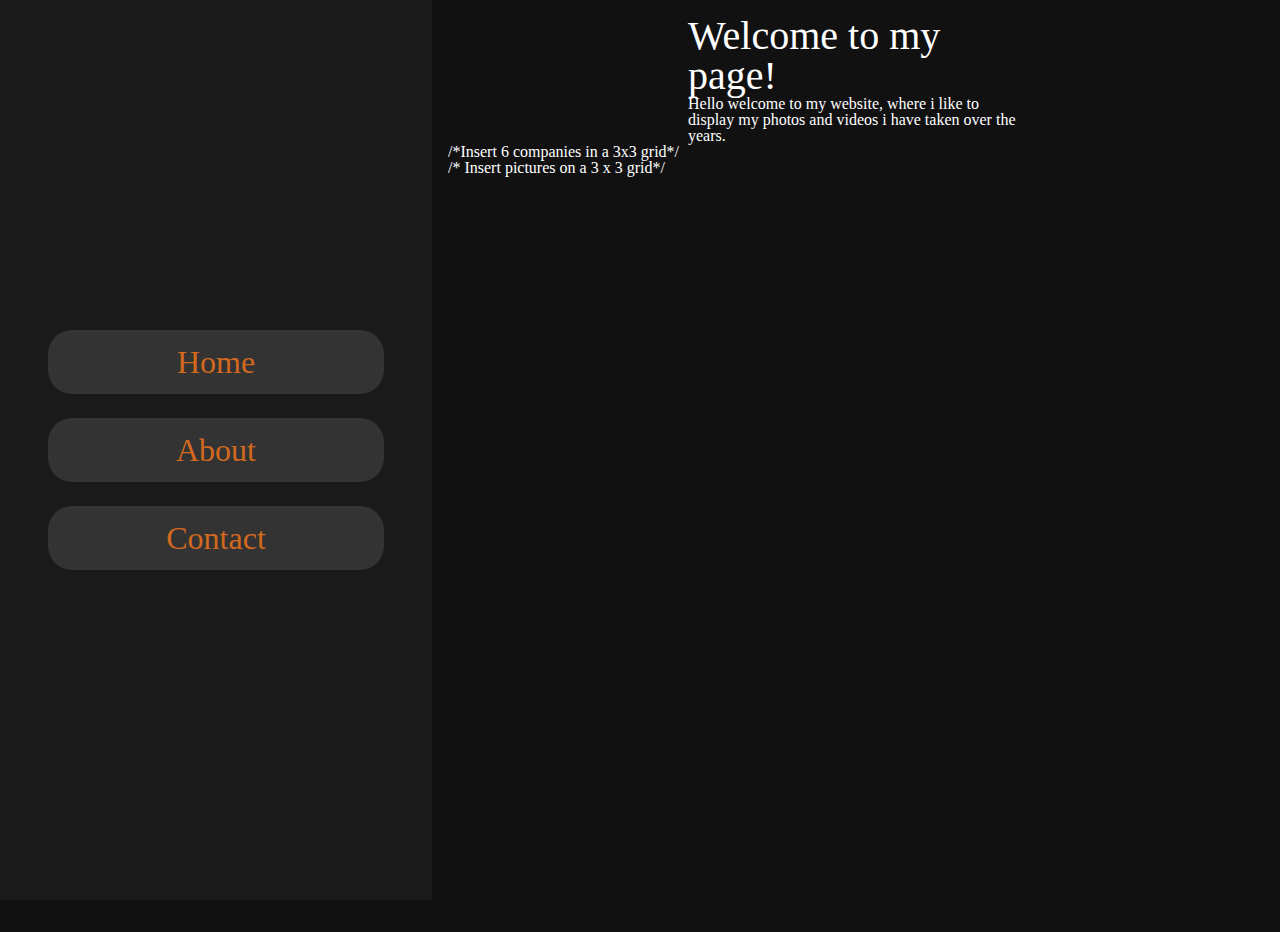
==== index.html @ 83eab13b "added home and about page including csss" ====
<!DOCTYPE html>
<html lang="en">
<head>
    <meta charset="UTF-8">
    <meta http-equiv="X-UA-Compatible" content="IE=edge">
    <meta name="viewport" content="width=device-width, initial-scale=1.0">
    <title>Samuel Nyarko Portfolio</title>
    <link rel="stylesheet" href="style.css"
</head>


<body>
    <div class="container">
        <header class="site-header" role="banner">
            <nav class="main-nav" role="navigation">
                <ul>
                   <li> <a href="#">Home </a></li>
                   <li> <a href="about.html">About</a></li>
                   <li> <a href="#">Contact</a></li>
                </ul>
            </nav>
        </header>
    <main class="main-content">
            <div class="welcome-content">
                <h2><span>Welcome to my page!<span></span></h2>
                <p>Hello welcome to my website, where i like to display my photos and videos i have taken over the years. </p>
            </div>
            
            /*Insert 6 companies in a 3x3 grid*/
            <div class="clients">
                
            </div>
            
            <div class="gallery">
                /* Insert pictures on a 3 x 3 grid*/
                
            </div>
    </div>
    </main>
</body>
</html>
---- style.css ----
/*CSS Reset*/
/* http://meyerweb.com/eric/tools/css/reset/ 
   v2.0 | 20110126
   License: none (public domain)
*/

html, body, div, span, applet, object, iframe,
h1, h2, h3, h4, h5, h6, p, blockquote, pre,
a, abbr, acronym, address, big, cite, code,
del, dfn, em, img, ins, kbd, q, s, samp,
small, strike, strong, sub, sup, tt, var,
b, u, i, center,
dl, dt, dd, ol, ul, li,
fieldset, form, label, legend,
table, caption, tbody, tfoot, thead, tr, th, td,
article, aside, canvas, details, embed, 
figure, figcaption, footer, header, hgroup, 
menu, nav, output, ruby, section, summary,
time, mark, audio, video {
	margin: 0;
	padding: 0;
	border: 0;
	font-size: 100%;
	font: inherit;
	vertical-align: baseline;
}
/* HTML5 display-role reset for older browsers */
article, aside, details, figcaption, figure, 
footer, header, hgroup, menu, nav, section {
	display: block;
}
body {
	line-height: 1;
}
ol, ul {
	list-style: none;
}
blockquote, q {
	quotes: none;
}
blockquote:before, blockquote:after,
q:before, q:after {
	content: '';
	content: none;
}
table {
	border-collapse: collapse;
	border-spacing: 0;
}



/*MY CODE*/
html{
    overflow-x: hidden;
    color: white;
}
body{
    background: #111;
    overflow-x: hidden;
    padding-left: 27rem;
}
.main-content{
    min-height: 100vh;
    padding: 1rem;
}
/* The side navigation menu */
header{
    position: fixed;
    top:0; left:0;
    z-index:1000;
    height:100%;
    width:27rem;
    background: #1a1a1a;
    display: flex;
    align-items: center;
    justify-content: center;
    flex-flow: column;
    text-align: center;
}

header .main-nav{
    width: 100%;
}
header .main-nav ul{
    list-style: none;
    padding:1rem 3rem ;
}
header .main-nav ul li a{
    text-decoration: none;
    display: block;
    padding: 1rem;
    margin: 1.5rem 0;
    background: #333;
    color: chocolate;
    font-size: 2rem;
    border-radius: 1.5rem;
}
header .main-nav ul li a:hover{
    background: white;
    border: solid 2px;
    border-color: chocolate;

}

/* MainContent CSS*/
.welcome-content{
    display: flex;
    justify-content:center;
    flex-flow: column;
    padding:0 15rem;
}
.welcome-content h2{
    font-size: 2.5rem;
    color: White;
}
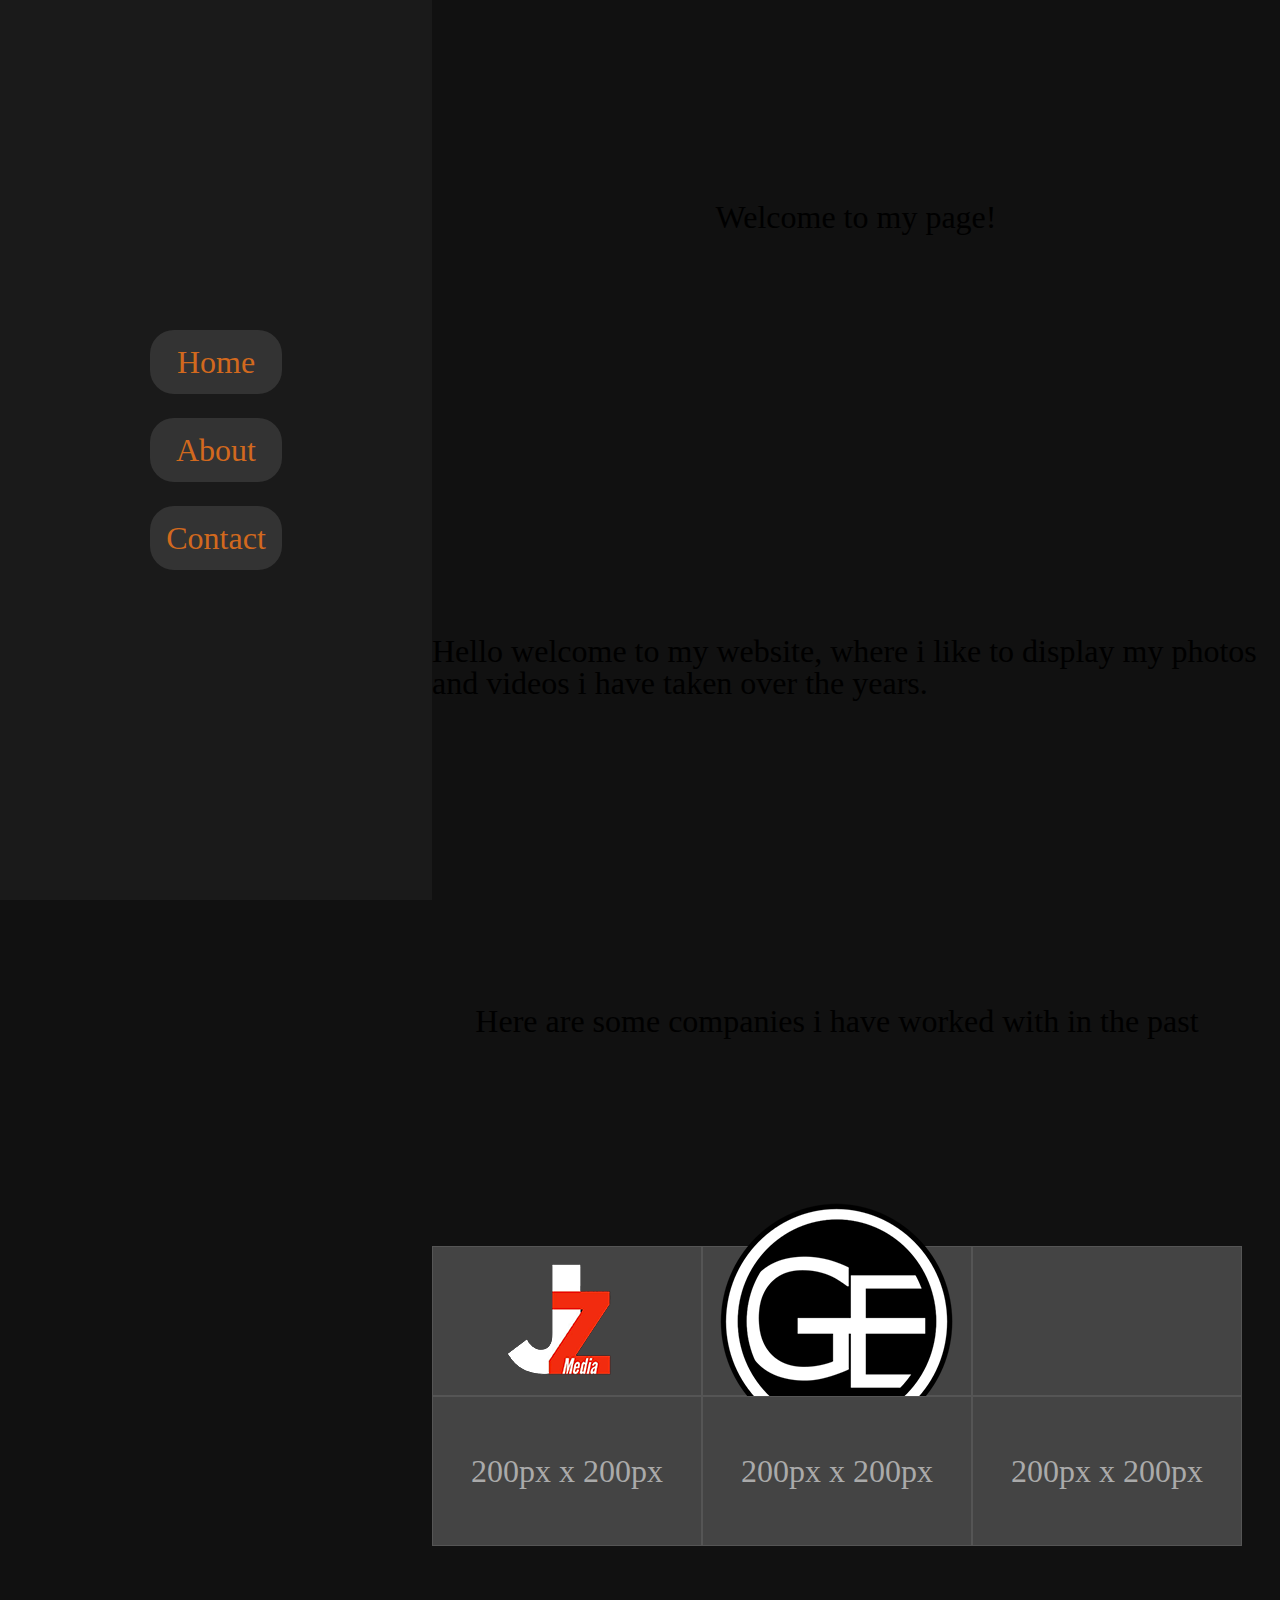
==== commit 283bdaea: "added snap to scroll and adding content to page." ====
--- a/index.html
+++ b/index.html
@@ -5,7 +5,7 @@
     <meta http-equiv="X-UA-Compatible" content="IE=edge">
     <meta name="viewport" content="width=device-width, initial-scale=1.0">
     <title>Samuel Nyarko Portfolio</title>
-    <link rel="stylesheet" href="style.css"
+    <link rel="stylesheet" href="style.css">
 </head>
 
 
@@ -21,21 +21,69 @@
             </nav>
         </header>
     <main class="main-content">
-            <div class="welcome-content">
+        <div class="maincontent">
+            <section class="child welcome">
                 <h2><span>Welcome to my page!<span></span></h2>
                 <p>Hello welcome to my website, where i like to display my photos and videos i have taken over the years. </p>
-            </div>
-            
-            /*Insert 6 companies in a 3x3 grid*/
-            <div class="clients">
-                
-            </div>
-            
-            <div class="gallery">
-                /* Insert pictures on a 3 x 3 grid*/
-                
-            </div>
+            </section>
+            <section class="child clients">
+                <h2>Here are some companies i have worked with in the past</h2>
+                <div class="logos">
+                    <div class="box">
+                    <picture>       
+                            <source srcset="images/jzmedia270px.png,
+                            images/jzmedia640.png 2x,
+                            images/jzmedia960.png 3x"
+                    media="(max-width: 320px)" />
+      
+    
+                            <source srcset="images/jzmedia720.png,
+                            images/jzmedia1440.png 2x,
+                            images/jzmedia2160.png 3x"
+                    media="(max-width: 720px)" />
+
+                    <img src="images/jzmedia270px.png" alt="photo of museum">
+                    </picture>
+                    </div>
+
+                    <div class="box">
+                    <picture>
+                            <source srcset="images/gebrand270.png,
+                            images/gebrand640.png 2x,
+                            images/gebrand720.png 3x"
+                    media="(max-width: 320px)" />
+    
+                            <source srcset="images/museum-landscape720.jpg,
+                            images/museum-landscape1440.jpg 2x,
+                            images/museum-landscape2160.jpg 3x"
+                    media="(max-width: 720px)" />
+
+                    <img src="images/gebrand270.png" alt="photo of museum">
+                    </picture>
+                    </div>
+
+                    <div class="box">
+                        <source srcset="images/museum-landscape320.jpg,
+                        images/museum-landscape640.jpg 2x,
+                        images/museum-landscape960.jpg 3x"
+                media="(max-width: 320px)" />
+  
+                        <source srcset="images/museum-landscape720.jpg,
+                        images/museum-landscape1440.jpg 2x,
+                        images/museum-landscape2160.jpg 3x"
+                media="(max-width: 720px)" />
+                    </div>
+
+                    <div class="box">200px x 200px</div>
+                    <div class="box">200px x 200px</div>
+                    <div class="box">200px x 200px</div>
+                </div>
+            </section>
+            <section class="child gallery">
+                <p>3</p>
+            </section>
+        </div>
+        </main>
     </div>
-    </main>
 </body>
 </html>--- a/style.css
+++ b/style.css
@@ -49,22 +49,26 @@
 }
 
 
+/*my code*/
 
-/*MY CODE*/
+
+
+*{
+    box-sizing: border-box;
+    margin: 0;
+    padding: 0;
+}
+
+
 html{
-    overflow-x: hidden;
-    color: white;
+    scroll-snap-type: y mandatory;
 }
 body{
     background: #111;
-    overflow-x: hidden;
-    padding-left: 27rem;
+    display: flex;
+    justify-content: center;
 }
-.main-content{
-    min-height: 100vh;
-    padding: 1rem;
-}
-/* The side navigation menu */
+
 header{
     position: fixed;
     top:0; left:0;
@@ -80,7 +84,7 @@
 }
 
 header .main-nav{
-    width: 100%;
+    width: 2;
 }
 header .main-nav ul{
     list-style: none;
@@ -100,17 +104,40 @@
     background: white;
     border: solid 2px;
     border-color: chocolate;
-
+    
+}
+.child{
+    min-height: 100vh;
+    font-size: 2rem;
+    display: grid;
+    place-items: center;
+    background: #111;
+    scroll-snap-align: start;
+    max-width: fit-content;
 }
 
-/* MainContent CSS*/
-.welcome-content{
+
+
+
+.maincontent{
+    margin-left:27rem;
+}
+
+
+
+
+/*client list*/
+.logos {
+    display: grid;
+    grid-template-rows:150px 150px 150px;
+    grid-template-columns: 270px 270px 270px;
+}
+
+.box {
+    background: #444;
+    border: 1px solid #555;
     display: flex;
-    justify-content:center;
-    flex-flow: column;
-    padding:0 15rem;
-}
-.welcome-content h2{
-    font-size: 2.5rem;
-    color: White;
-}+    align-items: center;
+    justify-content: center;
+    color: #AAA;
+  }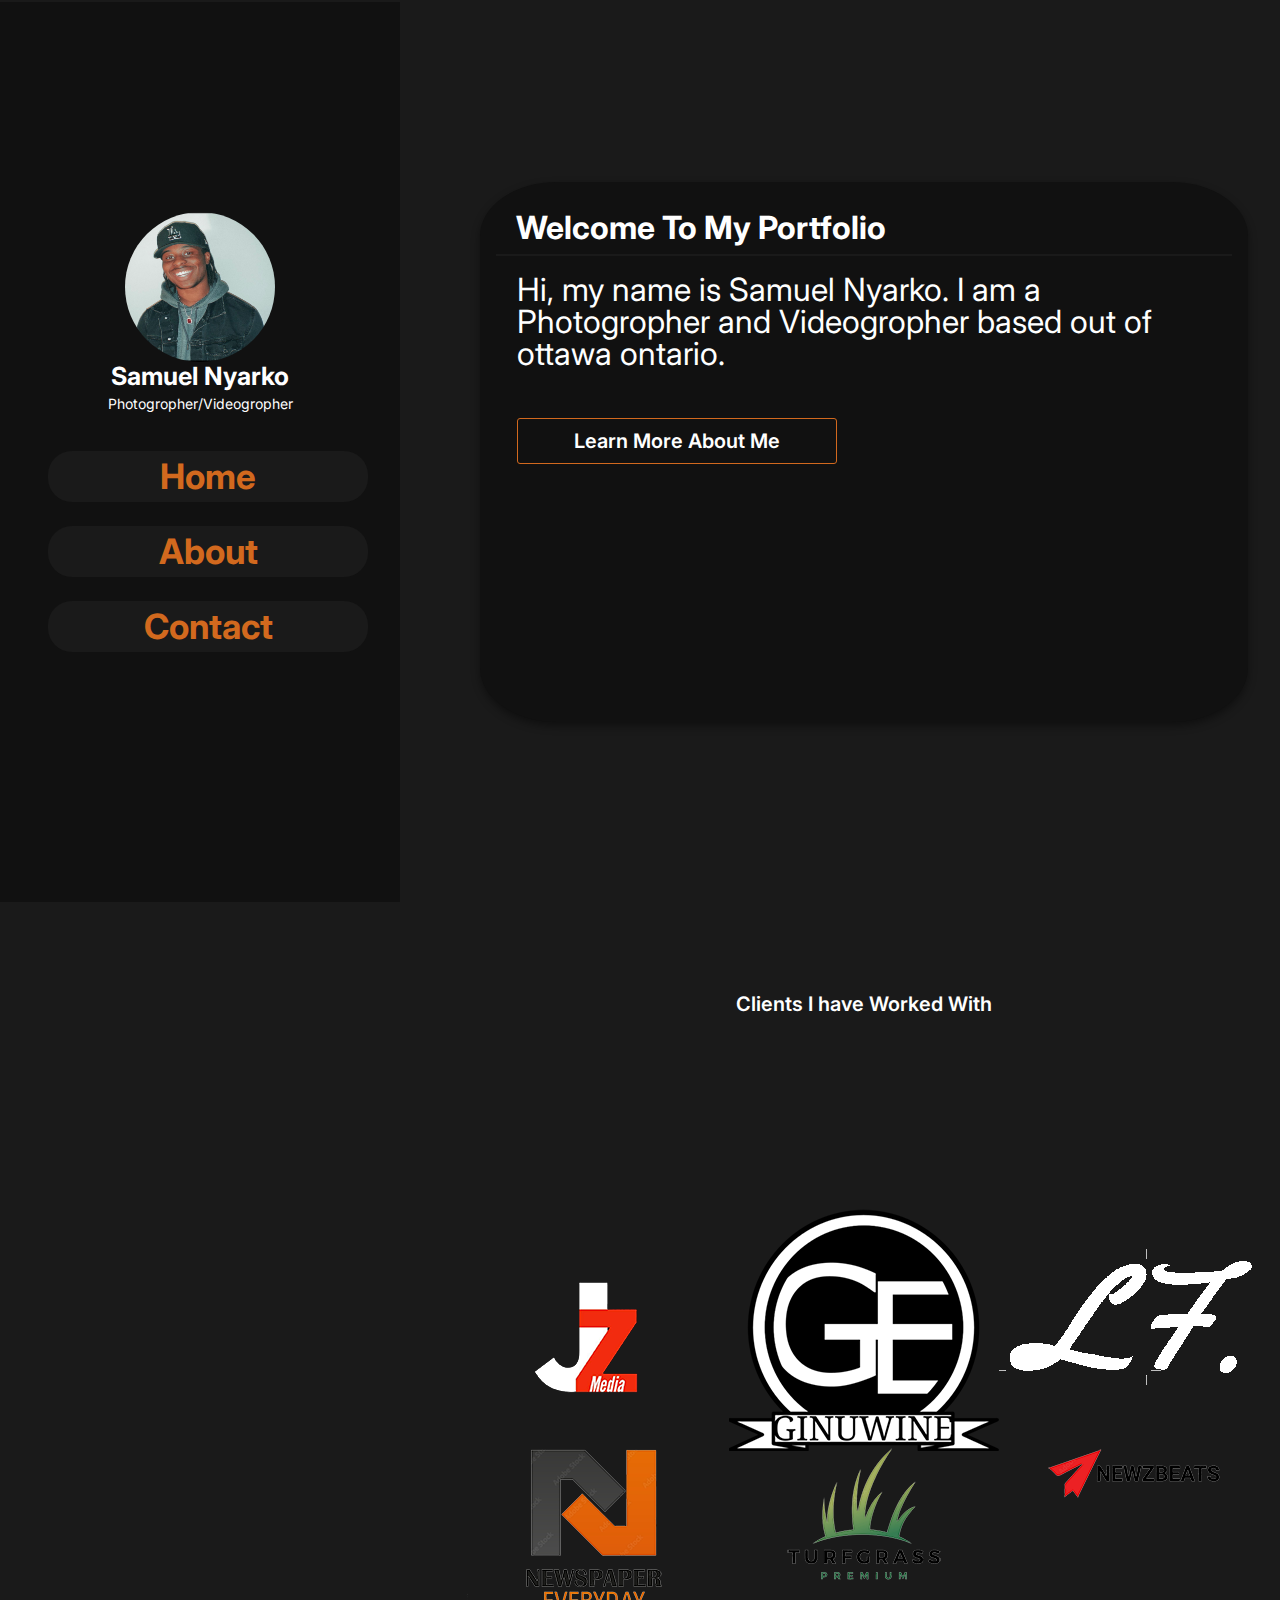
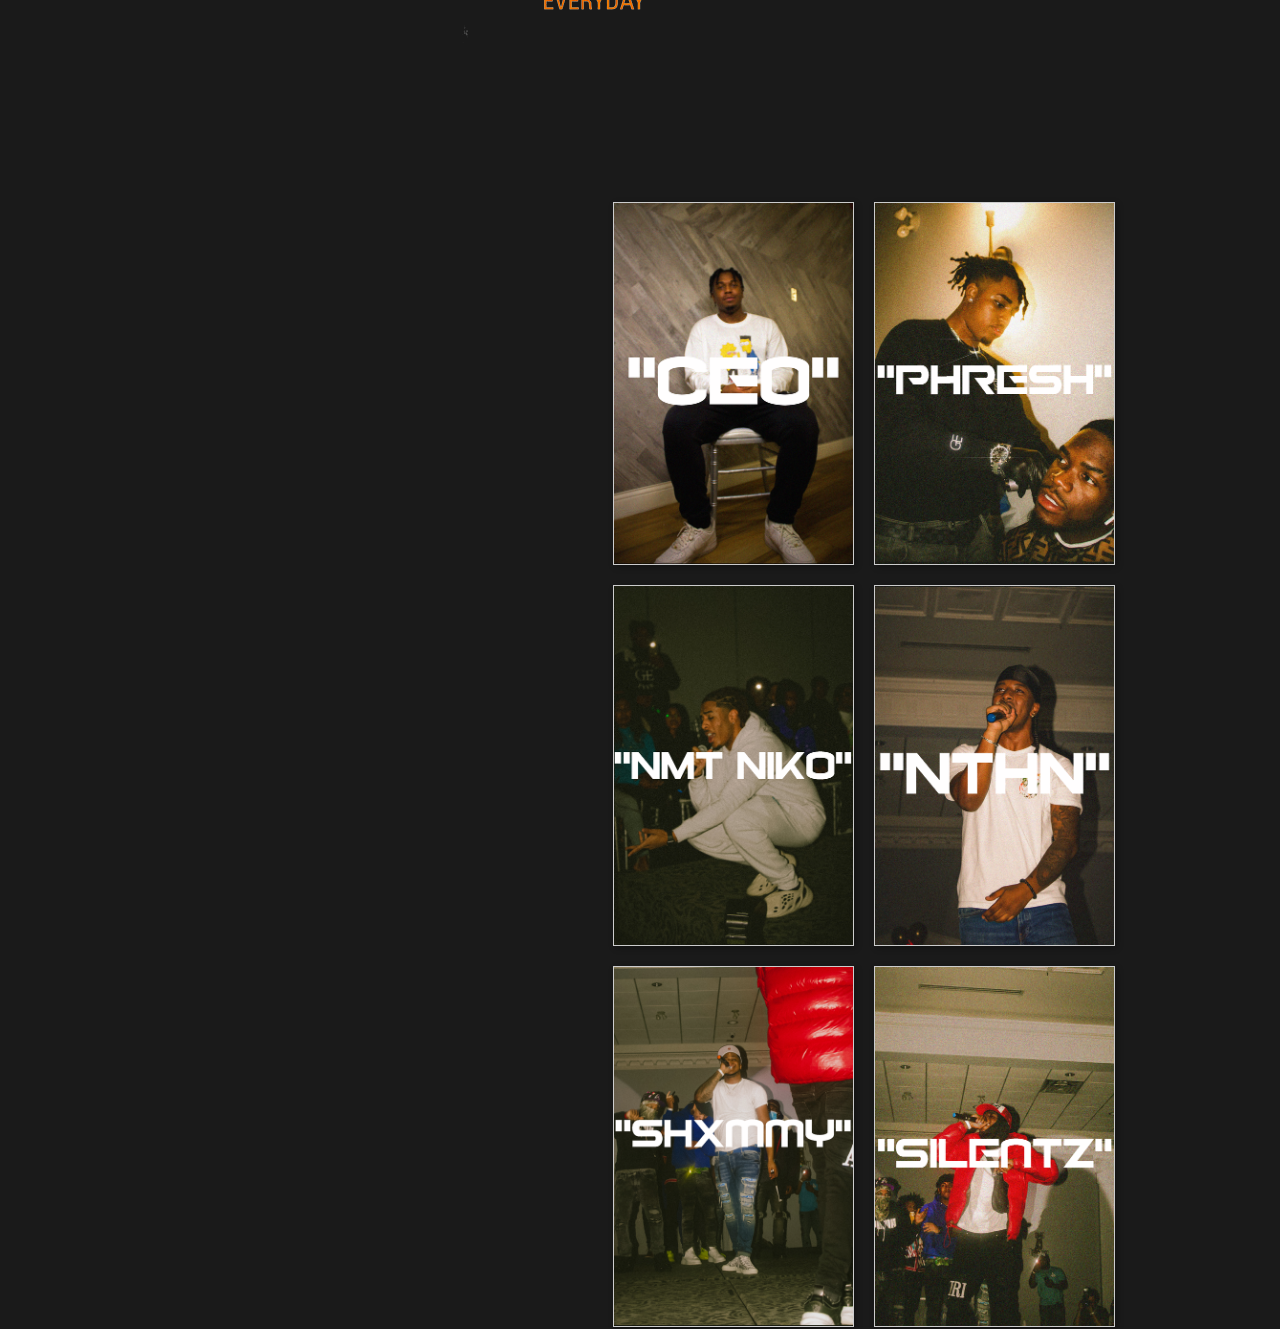
==== commit 2b4074ec: "completed content and css" ====
--- a/index.html
+++ b/index.html
@@ -6,30 +6,49 @@
     <meta name="viewport" content="width=device-width, initial-scale=1.0">
     <title>Samuel Nyarko Portfolio</title>
     <link rel="stylesheet" href="style.css">
+    <link href="https://fonts.googleapis.com/css2?family=Inter:wght@300;700&display=swap" rel="stylesheet">
 </head>
 
 
 <body>
+    <header class="site-header" role="banner">
+        <a href="index.html"><img src="/images/pfppic.PNG" alt=""></a>
+        <div class="user">
+            <h1>
+                Samuel Nyarko
+            </h1>
+            <p>
+                Photogropher/Videogropher
+            </p>
+        </div>
+        <nav class="main-nav desktop mobile" role="navigation">
+            <ul>
+                <li> <a href="index.html">Home </a></li>
+                <li> <a href="about.html">About</a></li>
+                <li> <a href="contact.html">Contact</a></li>
+            </ul>
+        </nav>
+    </header>
+    
     <div class="container">
-        <header class="site-header" role="banner">
-            <nav class="main-nav" role="navigation">
-                <ul>
-                   <li> <a href="#">Home </a></li>
-                   <li> <a href="about.html">About</a></li>
-                   <li> <a href="#">Contact</a></li>
-                </ul>
-            </nav>
-        </header>
     <main class="main-content">
         <div class="maincontent">
             <section class="child welcome">
-                <h2><span>Welcome to my page!<span></span></h2>
-                <p>Hello welcome to my website, where i like to display my photos and videos i have taken over the years. </p>
+                <div class="card">
+                    <h2>Welcome To My Portfolio</h2>
+                    <div class="container">
+                      <p>Hi, my name is Samuel Nyarko. I am a Photogropher and Videogropher based out of ottawa ontario.</p>
+                      <button>
+                          Learn More About Me
+                      </button>
+                    </div>
+                  </div>
             </section>
+
             <section class="child clients">
-                <h2>Here are some companies i have worked with in the past</h2>
+                <h2>Clients I have Worked With</h2>
                 <div class="logos">
-                    <div class="box">
+                    <div class="box1">
                     <picture>       
                             <source srcset="images/jzmedia270px.png,
                             images/jzmedia640.png 2x,
@@ -42,11 +61,11 @@
                             images/jzmedia2160.png 3x"
                     media="(max-width: 720px)" />
 
-                    <img src="images/jzmedia270px.png" alt="photo of museum">
+                    <img src="images/jzmedia270px.png" alt="photo of JZ Media">
                     </picture>
                     </div>
 
-                    <div class="box">
+                    <div class="box1">
                     <picture>
                             <source srcset="images/gebrand270.png,
                             images/gebrand640.png 2x,
@@ -58,29 +77,43 @@
                             images/museum-landscape2160.jpg 3x"
                     media="(max-width: 720px)" />
 
-                    <img src="images/gebrand270.png" alt="photo of museum">
+                    <img src="images/gebrand270.png" alt="photo of GE Brand">
+                    </picture>
+                    </div>
+                    
+                    
+                    <div class="box1">
+                    <picture>
+                            <source srcset="images/gebrand270.png,
+                            images/gebrand640.png 2x,
+                            images/gebrand720.png 3x"
+                    media="(max-width: 320px)" />
+    
+                            <source srcset="images/museum-landscape720.jpg,
+                            images/museum-landscape1440.jpg 2x,
+                            images/museum-landscape2160.jpg 3x"
+                    media="(max-width: 720px)" />
+
+                    <img src="images/lookerz270.png" alt="photo of Lookerz Brand">
                     </picture>
                     </div>
 
-                    <div class="box">
-                        <source srcset="images/museum-landscape320.jpg,
-                        images/museum-landscape640.jpg 2x,
-                        images/museum-landscape960.jpg 3x"
-                media="(max-width: 320px)" />
-  
-                        <source srcset="images/museum-landscape720.jpg,
-                        images/museum-landscape1440.jpg 2x,
-                        images/museum-landscape2160.jpg 3x"
-                media="(max-width: 720px)" />
-                    </div>
-
-                    <div class="box">200px x 200px</div>
-                    <div class="box">200px x 200px</div>
-                    <div class="box">200px x 200px</div>
+                    <div class="box"><img src="images/newspaper270.png" alt="newspaper logo"></div>
+                    <div class="box"><img src="images/turfgrass270.png" alt="turfgrass logo"></div>
+                    <div class="box"><img src="images/newzbeats270.png" alt="newzbeats logo"></div>
                 </div>
             </section>
+
             <section class="child gallery">
-                <p>3</p>
+                <div class="grid">
+                    <img src="images/gino.png" alt="photo 1">
+                    <img src="images/phresh.png" alt="photo 2">
+                    <img src="images/niko.png" alt="photo 3">
+                    <img src="images/nthn.png" alt="photo 4">
+                    <img src="images/shxmmy.png" alt="photo 5">
+                    <img src="images/silentz.png" alt="photo 6">
+                </div>
+                
             </section>
         </div>
         </main>
--- a/style.css
+++ b/style.css
@@ -59,14 +59,37 @@
     padding: 0;
 }
 
+button {
+    background: transparent;
+    border:1px solid chocolate;
+    padding: 10px 20px;
+    border-radius: 3px;
+    color: white;
+    font-weight: 600;
+    transition: box-shadow 300ms ease-in, color 300ms ease-in-out;
+ }
+
+button:hover{
+    background-color: chocolate;
+    color: white;
+    box-shadow: 40px 40px 40px 40px chocolate inset;
+}
+
 
 html{
     scroll-snap-type: y mandatory;
+    font-family: 'Inter', sans-serif;
 }
 body{
-    background: #111;
+    width: auto;
+    background: #1a1a1a;
     display: flex;
     justify-content: center;
+    overflow-x: hidden;
+}
+
+.container{
+    margin-right: 2rem;
 }
 
 header{
@@ -74,8 +97,8 @@
     top:0; left:0;
     z-index:1000;
     height:100%;
-    width:27rem;
-    background: #1a1a1a;
+    width:25rem;
+    background: #111;
     display: flex;
     align-items: center;
     justify-content: center;
@@ -83,8 +106,29 @@
     text-align: center;
 }
 
+header img{
+    border-radius: 50%;
+    width: 150px;
+    height: 150px;
+}
+
+header h1{
+    color: white;
+    font-family: 'Inter', sans-serif;
+    font-weight: 700;
+    font-size: 25px;
+}
+
+header p{
+    color: white;
+    font-family: 'Inter', sans-serif;
+    font-weight: 400;
+    font-size: 14px;
+    padding-top: .5rem;
+}
+
 header .main-nav{
-    width: 2;
+    width: 100%;
 }
 header .main-nav ul{
     list-style: none;
@@ -93,15 +137,19 @@
 header .main-nav ul li a{
     text-decoration: none;
     display: block;
-    padding: 1rem;
+    padding: .5rem;
     margin: 1.5rem 0;
-    background: #333;
+    width: 20rem;
+    background: #1a1a1a;
     color: chocolate;
-    font-size: 2rem;
+    font-family: 'Inter', sans-serif;
+    font-weight: 700;
+    font-size: 35px;
     border-radius: 1.5rem;
 }
 header .main-nav ul li a:hover{
-    background: white;
+    background: chocolate;
+    color: white;
     border: solid 2px;
     border-color: chocolate;
     
@@ -111,33 +159,296 @@
     font-size: 2rem;
     display: grid;
     place-items: center;
-    background: #111;
+    background: #1a1a1a;
     scroll-snap-align: start;
-    max-width: fit-content;
+    margin-left: 20rem;
 }
 
 
 
 
 .maincontent{
-    margin-left:27rem;
-}
-
-
+    margin-left:10rem;
+    width: auto;
+}
+
+
+
+.card {
+    /* Add shadows to create the "card" effect */
+    background-color: #111;
+    box-shadow: 0 4px 8px 0 rgba(0,0,0,0.4);
+    transition: 0.3s;
+    border-radius: 10%;
+  }
+  
+  /* On mouse-over, add a deeper shadow */
+  .card:hover {
+    box-shadow: 0 8px 16px 0 rgba(0,0,0,0.2);
+    
+  }
+  
+  .container {
+    padding: 2px 5px;
+  }
+
+  main .card {
+      height: 60vh;
+      width: 60vw;
+  }
+
+  main .card button{
+      margin-top: 10rem;
+      margin-left: 2rem;
+      width: 20rem;
+      font-size: 20px;
+      font-family: 'Inter', sans-serif;
+      font-weight: 600;
+  }
+
+  main .card h2{
+      font-weight: 700;
+      color: white;
+      margin-left: 1rem;
+      margin-right: 1rem;
+      margin-bottom: 1rem;
+      border-bottom: solid 2px #1a1a1a;
+      padding: 30px 10px 10px 20px;
+  }
+main .card p{
+    color: white;
+    margin-left: 2rem;
+}
 
 
 /*client list*/
+
+main .clients h2{
+    color: white;
+    font-size: 20px;
+    font-weight: 600;
+}
 .logos {
     display: grid;
     grid-template-rows:150px 150px 150px;
     grid-template-columns: 270px 270px 270px;
-}
-
-.box {
-    background: #444;
-    border: 1px solid #555;
+    grid-row-gap: 2rem;
+}
+
+.box .box1{
     display: flex;
     align-items: center;
     justify-content: center;
     color: #AAA;
-  }+  }
+
+
+/*Gallery Portion */
+main .gallery .grid { 
+    display: grid;
+    grid-template-columns: repeat(auto-fill, minmax(200px, 1fr));
+    grid-gap: 20px;
+    align-items: stretch;
+    }
+
+  main .gallery .grid img {
+    border: 1px solid #ccc;
+    box-shadow: 2px 2px 6px 0px  rgba(0,0,0,0.3);
+    max-width: 100%;
+  }
+
+
+/*About Page*/
+
+
+
+.location h2{
+    color: white;
+    font-weight: 500;
+    font-size: 24px;
+    margin-top: 1.5rem;
+}
+
+.education .card{
+    margin-left: 10rem;
+}
+
+
+.education .card{
+    display: grid;
+    grid-template-columns: 1fr;
+    grid-template-rows: 1fr 1fr 1fr;
+}
+
+.card h3{
+    color: white;
+    padding-bottom:2rem;
+    margin-left:1rem;
+    font-weight: 600;
+}
+
+.high-school{
+    border-bottom: 1px solid chocolate;
+}
+
+.college{
+    padding-top:1rem;
+}
+
+
+  /*Contact Form*/
+  .contact-container{
+      background: #111;
+      width: 100%;
+      justify-content: center;
+      align-items: center;
+      padding: 8rem;
+      margin-left: 14rem;
+  }
+
+  .contact-container h2{
+      background: #111;
+      color: white;
+      font-size: 20px;  text-align: center;
+      font-weight: 700;
+      margin-bottom:3rem ;
+      margin-top: 2rem
+  }
+
+  .wrap{
+      
+      width: 100%;
+      display: grid;
+  }
+  .wrap .box{
+      width: 100%;
+      position: relative;
+      padding: 20px;
+  }
+
+.wrap .box input{
+    width: 100%;  
+    font-size: 20px;
+    background: transparent;
+    border: none;
+    outline: none;
+    border-bottom: 1px solid chocolate;
+    transition: 0.5s linear;
+}
+
+.wrap .box input:focus{
+    padding: 20px 10px;
+    background: chocolate;
+    margin-top: 10px;
+}
+
+.wrap .box input:valid{
+    padding: 20px 10px;
+    background: chocolate;
+    margin-top: 10px;
+}
+
+
+.wrap .box label{
+    position: absolute;
+    top: 0;
+    left: 0;
+    color: white;
+    font-size: 18px;
+    font-weight: 500;
+    padding:20px;
+    transition: 0.5s linear;
+}
+
+.wrap .box input:focus ~ label{
+    padding:0
+}
+
+.wrap .box input:valid ~ label{
+    padding:0
+}
+
+.wrap .box textarea{
+    width: 100%;  
+    font-size: 20px;
+    background: transparent;
+    border: none;
+    outline: none;
+    border-bottom: 1px solid chocolate;
+    transition: 0.5s linear;
+    margin-bottom: 1.5rem;
+}
+
+.wrap .box textarea:focus{
+    padding: 20px 10px;
+    background: chocolate;
+    margin-top: 10px;
+}
+
+.wrap .box textarea:valid{
+    padding: 20px 10px;
+    background: chocolate;
+    margin-top: 10px;
+}
+
+.container input[type="submit"]{
+    background: transparent;
+    border:1px solid chocolate;
+    padding: 10px 20px;
+    border-radius: 3px;
+    color: white;
+    font-weight: 600;
+    transition: box-shadow 300ms ease-in, color 300ms ease-in-out;
+}
+
+.container input[type="submit"]:hover{
+    background: chocolate;
+    box-shadow: 40px 40px 40px 40px chocolate inset;
+}
+
+
+  /*Media Queery*/
+  @media (min-width:987px){
+      main .card button{
+          margin-top:5rem;
+      }
+  }
+
+  @media (min-width:910px){
+    main .card button{
+        margin-top:3rem;
+    }
+}
+
+@media (max-width:910px){
+    
+    main .card button{
+        margin-top:5rem;
+    }
+}
+
+@media (max-width:887px){
+    header{
+        position: fixed;
+        top:0; left:0;
+        z-index:1000;
+        height:100%;
+        width:18rem;
+        background: #111;
+        display: flex;
+        align-items: center;
+        justify-content: center;
+        flex-flow: column;
+        text-align: center;
+      }
+
+      header .main-nav ul{
+        list-style: none;
+        padding:1rem .5rem ;
+    }
+
+      header .main-nav ul li a{
+        width: 15rem;
+        font-size: 25px;
+      }
+}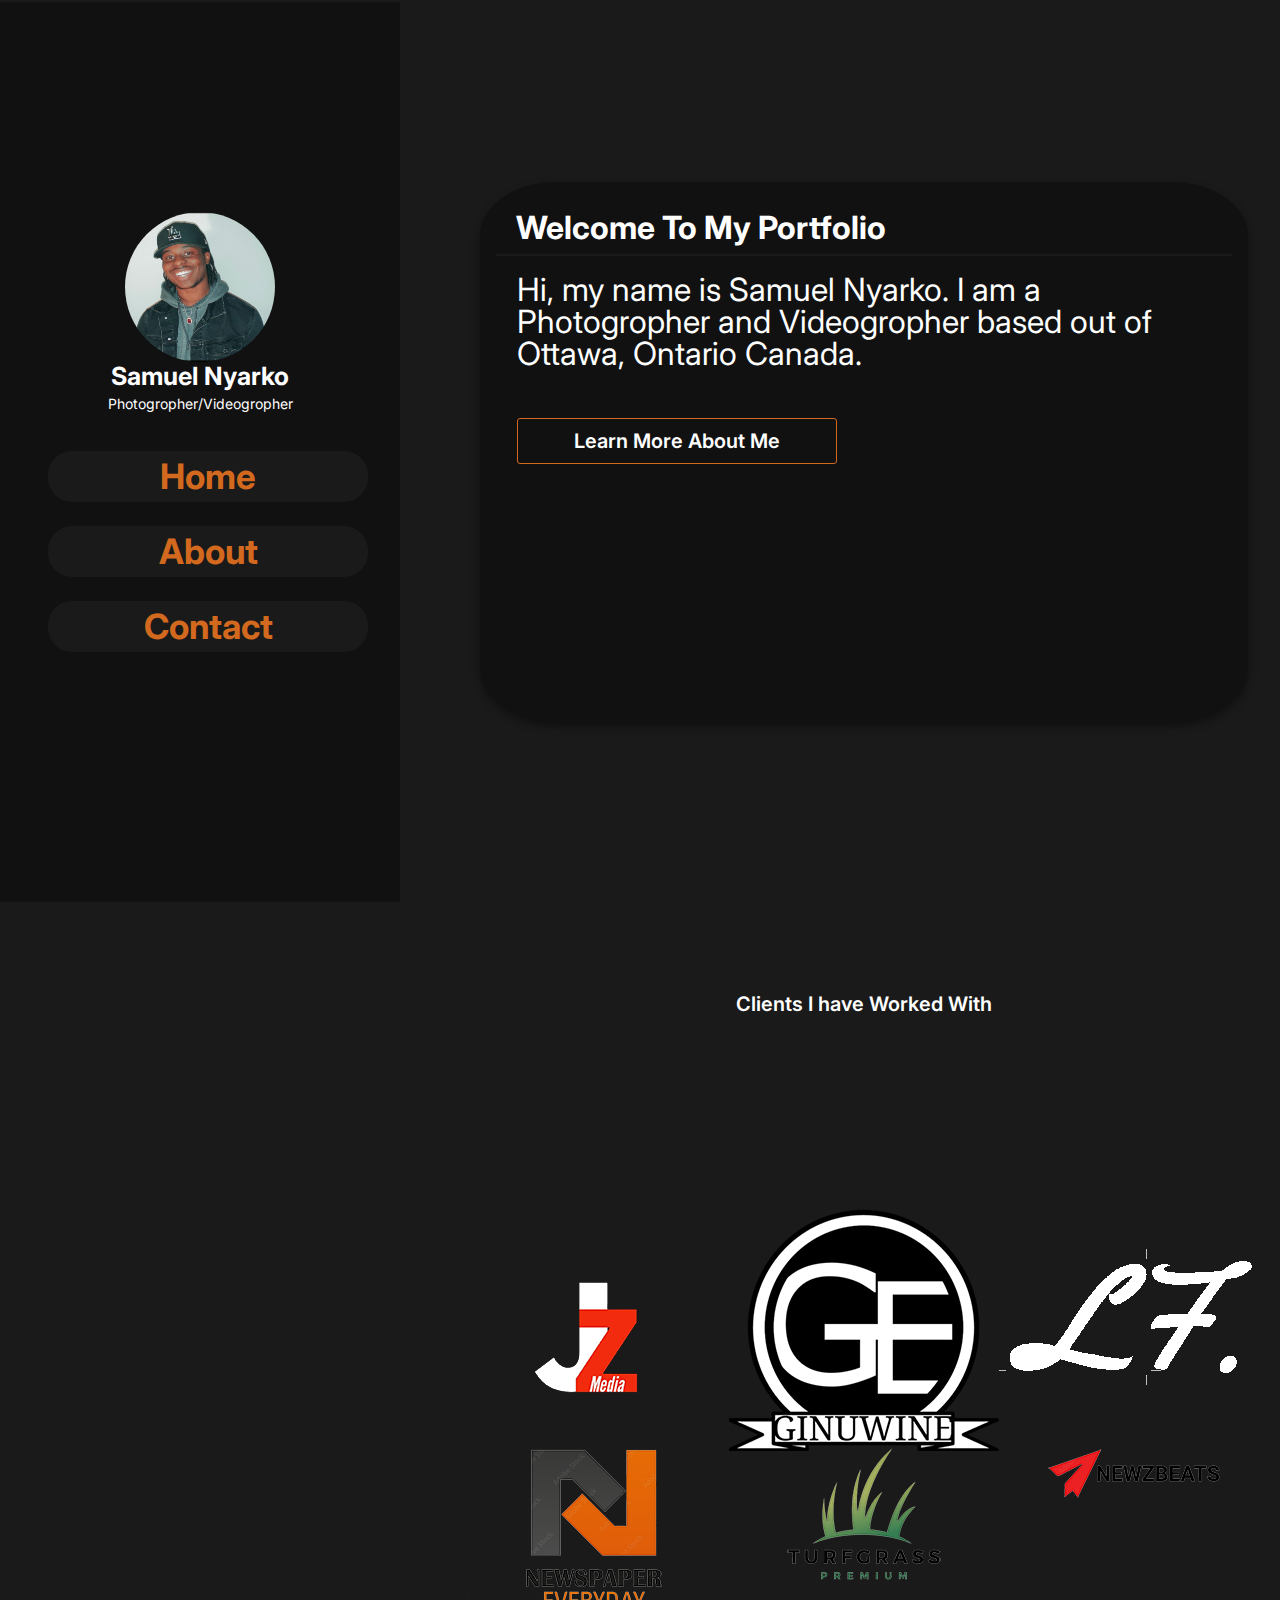
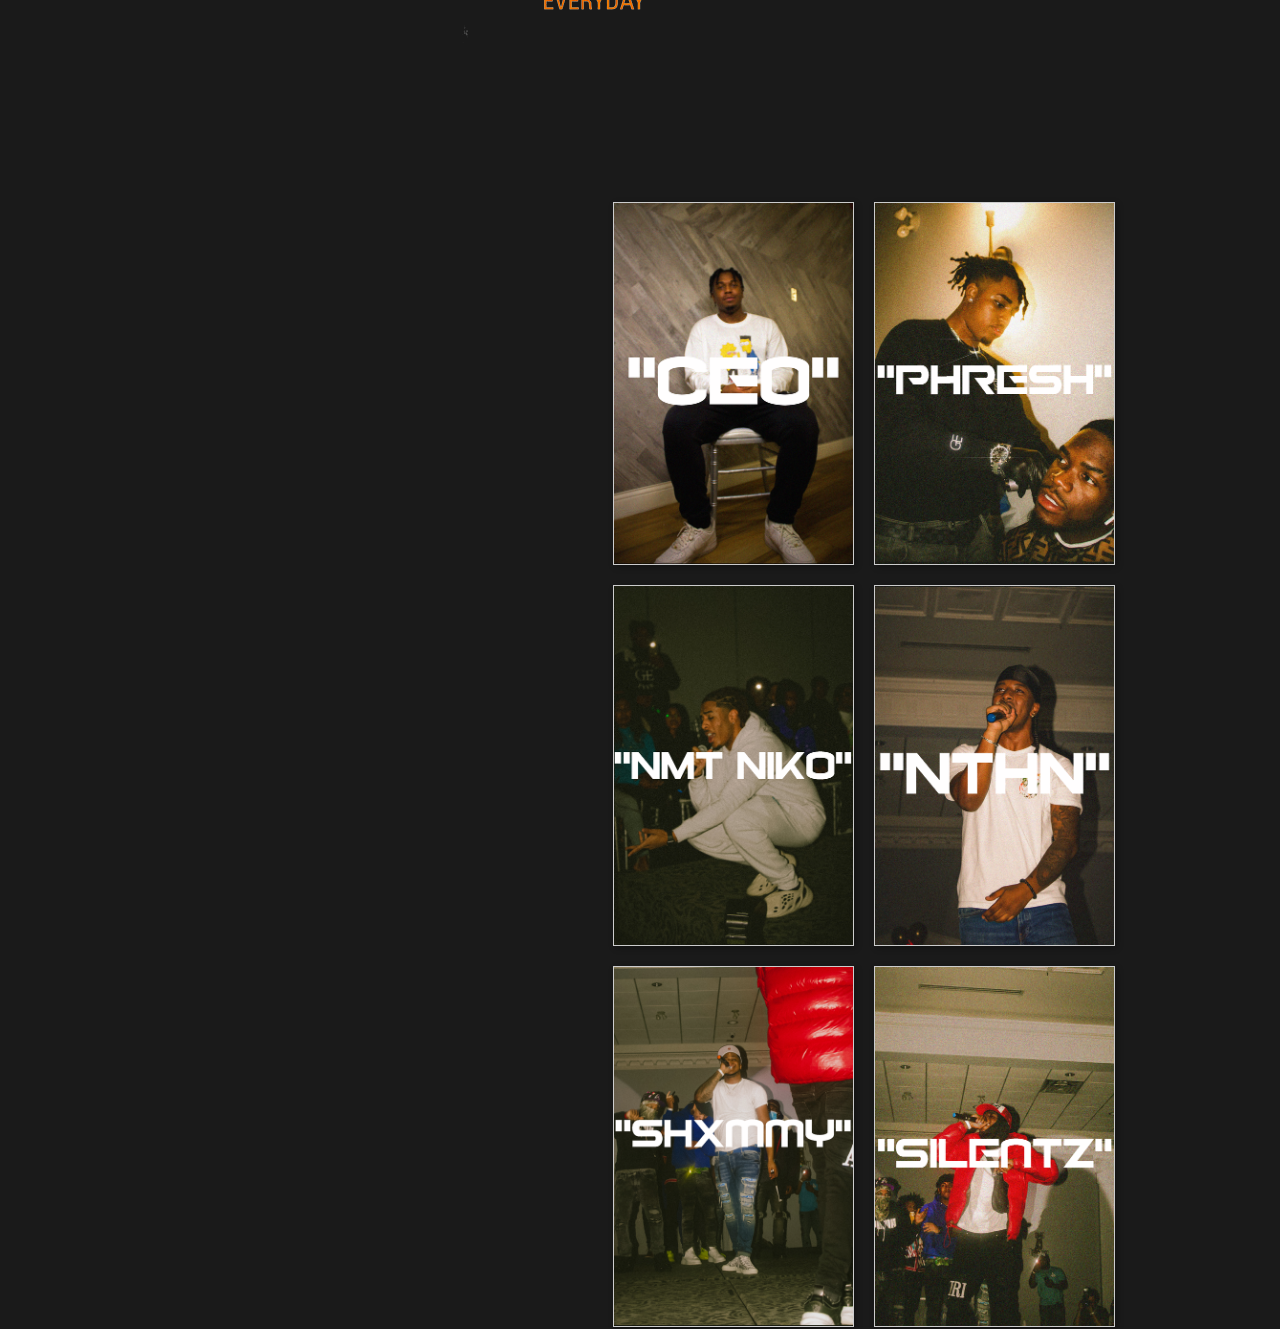
==== commit 72ddddc0: "fixed comments and added mock photos" ====
--- a/index.html
+++ b/index.html
@@ -8,7 +8,6 @@
     <link rel="stylesheet" href="style.css">
     <link href="https://fonts.googleapis.com/css2?family=Inter:wght@300;700&display=swap" rel="stylesheet">
 </head>
-
 
 <body>
     <header class="site-header" role="banner">
@@ -22,6 +21,7 @@
             </p>
         </div>
         <nav class="main-nav desktop mobile" role="navigation">
+            <!--Navigation Side Bar-->
             <ul>
                 <li> <a href="index.html">Home </a></li>
                 <li> <a href="about.html">About</a></li>
@@ -32,12 +32,14 @@
     
     <div class="container">
     <main class="main-content">
+        <!--Main content of the site-->
         <div class="maincontent">
+            <!--Introduction to site-->
             <section class="child welcome">
                 <div class="card">
                     <h2>Welcome To My Portfolio</h2>
                     <div class="container">
-                      <p>Hi, my name is Samuel Nyarko. I am a Photogropher and Videogropher based out of ottawa ontario.</p>
+                      <p>Hi, my name is Samuel Nyarko. I am a Photogropher and Videogropher based out of Ottawa, Ontario Canada.</p>
                       <button>
                           Learn More About Me
                       </button>
@@ -45,11 +47,13 @@
                   </div>
             </section>
 
+            <!--CLient list-->
             <section class="child clients">
                 <h2>Clients I have Worked With</h2>
                 <div class="logos">
                     <div class="box1">
-                    <picture>       
+                    <picture>   
+                        <!--JZmedia log pictures-->    
                             <source srcset="images/jzmedia270px.png,
                             images/jzmedia640.png 2x,
                             images/jzmedia960.png 3x"
@@ -67,6 +71,7 @@
 
                     <div class="box1">
                     <picture>
+                        <!--GE Brand logo pictures-->
                             <source srcset="images/gebrand270.png,
                             images/gebrand640.png 2x,
                             images/gebrand720.png 3x"
@@ -84,6 +89,7 @@
                     
                     <div class="box1">
                     <picture>
+                        <!--LZ Brand Logo pictures-->
                             <source srcset="images/gebrand270.png,
                             images/gebrand640.png 2x,
                             images/gebrand720.png 3x"
@@ -98,12 +104,16 @@
                     </picture>
                     </div>
 
+                    <!--Newspaper Logo-->
                     <div class="box"><img src="images/newspaper270.png" alt="newspaper logo"></div>
+                    <!--turfgrass logo-->
                     <div class="box"><img src="images/turfgrass270.png" alt="turfgrass logo"></div>
+                    <!--newsbeats Logo-->
                     <div class="box"><img src="images/newzbeats270.png" alt="newzbeats logo"></div>
                 </div>
             </section>
 
+            <!--Photo and video gallery-->
             <section class="child gallery">
                 <div class="grid">
                     <img src="images/gino.png" alt="photo 1">
--- a/style.css
+++ b/style.css
@@ -190,6 +190,7 @@
   
   .container {
     padding: 2px 5px;
+    animation: transitionIn 0.75s;
   }
 
   main .card {
@@ -260,7 +261,9 @@
 
 /*About Page*/
 
-
+.mobile-map{
+    display: none;
+}
 
 .location h2{
     color: white;
@@ -407,27 +410,42 @@
 }
 
 
+/*Load in transition Effect*/
+@keyframes transitionIn {
+    from{
+        opacity:0;
+        transform:rotateX(-10deg);
+    }
+
+    to {
+        opacity: 1;
+        transform: rotate(0);
+    }
+}
+
+
   /*Media Queery*/
-  @media (min-width:987px){
+  @media screen and (min-width:987px){
       main .card button{
           margin-top:5rem;
       }
   }
 
-  @media (min-width:910px){
+  @media screen and (min-width:910px){
     main .card button{
         margin-top:3rem;
     }
 }
 
-@media (max-width:910px){
+@media screen and (max-width:910px){
     
     main .card button{
         margin-top:5rem;
     }
 }
 
-@media (max-width:887px){
+@media screen and (max-width:887px){
+    /*Navigation*/
     header{
         position: fixed;
         top:0; left:0;
@@ -451,4 +469,82 @@
         width: 15rem;
         font-size: 25px;
       }
-}+      main .card button{
+        margin-top:3rem;
+    }
+    .child{
+        margin-left: 10rem;
+    }
+
+    /*client list*/
+    .logos{
+        grid-template-columns: 270px 270px;
+    }
+
+    /*About Section*/
+    .desktop-map{
+        display: none;
+    }
+    .mobile-map{
+        display: block;
+        margin-left: 15rem;
+    }
+
+    /*Contact Form*/
+    .contact-container{
+        margin-left: 10rem;
+    }
+}
+
+@media screen and (max-width:720px){
+    header{
+        position: fixed;
+        top:0; left:0;
+        z-index:1000;
+        height:100%;
+        width:15rem;
+        background: #111;
+        display: flex;
+        align-items: center;
+        justify-content: center;
+        flex-flow: column;
+        text-align: center;
+      }    
+
+      header .main-nav ul{
+        padding:1rem 1.5rem ;
+    }
+
+      header .main-nav ul li a{
+        width: 12rem;
+        font-size: 20px;
+      }        
+      
+      main .card button{
+        margin-top:1.5rem;
+    }
+
+     /*client list*/
+     .logos{
+        grid-template-columns: 270px;
+    }
+
+    /*About Section*/
+    .mobile-map{
+        margin-left: 7rem;
+    }
+
+    .card h3{
+        font-size: 25px;
+        padding-left:1rem;
+    }
+    .card p{
+        font-size: 20px;
+    }
+
+     /*Contact Form*/
+     .contact-container{
+        margin-left: 7rem;
+    }
+}
+    